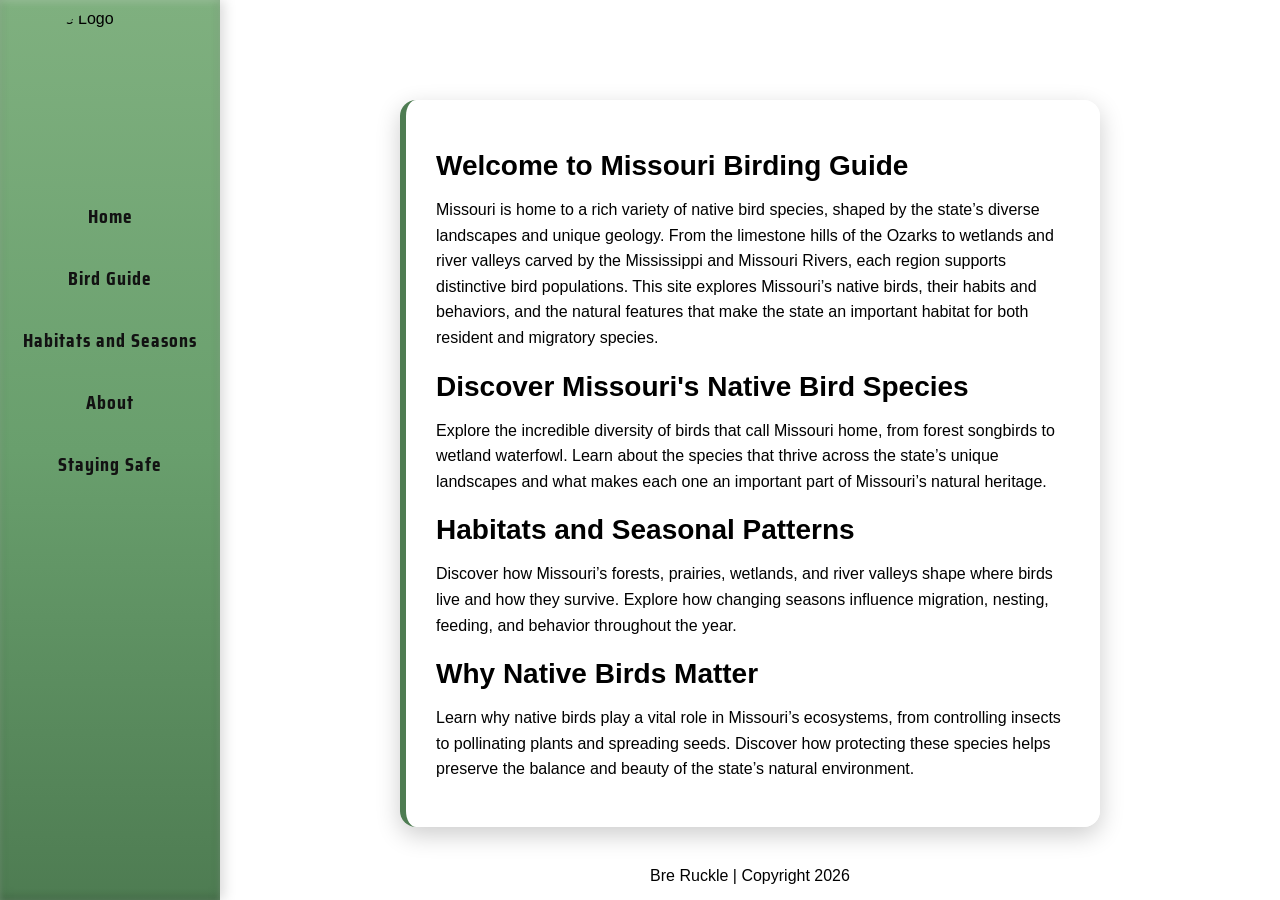
==== index.html @ 98fe43f7 "Add files via upload" ====
<!--
      JavaScript 7th Edition
      Chapter 1
      Indivdual Project

      Author: Bre Ruckle
      Date:   03/01/2026

      Filename: home.html
   -->



<!DOCTYPE html>
<html lang="en">
    <head>

        <meta charset="utf-8">
        <meta name="viewport" content="width=device-width,initial-scale=1.0">
        <link rel="icon" type="image/png" href="images/icon.png">
        <title>Home</title>
        <link rel="stylesheet" href="styles.css">
        <script src="java.js" defer></script>
        <link href="https://fonts.googleapis.com/css2?family=Saira+Condensed:wght@400;700&family=Montserrat:wght@400&display=swap" rel="stylesheet">
    </head>

    <body class="home-page">
        <div class="content">
    <header>
        <div id="nav-placeholder"></div>
    </header>

    <main class="content-card">
        <h2>Welcome to Missouri Birding Guide</h2>
        <p>
            Missouri is home to a rich variety of native bird species, shaped by the 
            state’s diverse landscapes and unique geology. From the limestone hills 
            of the Ozarks to wetlands and river valleys carved by the Mississippi and
            Missouri Rivers, each region supports distinctive bird populations. This 
            site explores Missouri’s native birds, their habits and behaviors, and the
            natural features that make the state an important habitat for both resident
            and migratory species.
        </p>

        <h2>Discover Missouri's Native Bird Species</h2>
        <p>
            Explore the incredible diversity of birds that call Missouri home, from 
            forest songbirds to wetland waterfowl. Learn about the species that thrive 
            across the state’s unique landscapes and what makes each one an important 
            part of Missouri’s natural heritage.
        </p>

        <h2>Habitats and Seasonal Patterns</h2>
        <p>
            Discover how Missouri’s forests, prairies, wetlands, and river valleys shape 
            where birds live and how they survive. Explore how changing seasons influence 
            migration, nesting, feeding, and behavior throughout the year.
        </p>

        <h2>Why Native Birds Matter</h2>
        <p>
            Learn why native birds play a vital role in Missouri’s ecosystems, from 
            controlling insects to pollinating plants and spreading seeds. Discover how 
            protecting these species helps preserve the balance and beauty of the state’s 
            natural environment.
        </p>


    </main>

    <footer>Bre Ruckle | Copyright 2026</footer>
    </div>

    </body>




</html>
---- styles.css ----
/* ==========================
   RESET STYLES
   ========================== */

* {
    margin: 0;
    padding: 0;
    box-sizing: border-box;
}


/* ==========================
   BODY + BACKGROUND
   ========================== */

body {
    font-family: Arial, sans-serif;

}

body::after {
    content: "";
    position: fixed;
    bottom: 0;
    left: 220px;

    width: calc(100% - 220px);
    height: 200px;

    background: url("images/plants-overlay.png") no-repeat bottom center;
    background-size: cover;

    pointer-events: none;
}


/* ==========================
   SIDEBAR NAVIGATION
   ========================== */

nav {
    position: fixed;
    top: 0;
    left: 0;

    width: 220px;
    height: 100vh;

    overflow: visible;
    z-index: 1000;

    background: linear-gradient(
        to bottom,
        #7fb07f,
        #699f6d,
        #4e7c52
    );

    box-shadow: 
        4px 0 12px rgba(0, 0, 0, 0.15),
        inset 0 2px 6px rgba(255, 255, 255, 0.2),
        inset 0 -4px 10px rgba(0, 0, 0, 0.15);

    display: flex;
    flex-direction: column;
    align-items: center;
}

/* Logo stays the same size */
#navLogo {
    width: 160px;
    height: 160px;
    border-radius: 50%;
    display: block;
    margin: 10px auto;
}

/* Nav list */
nav ul {
    list-style: none;
}

/* 
   Reduced spacing between menu items
   This helps everything fit vertically
*/
nav li {
    margin: 10px 0;
    text-align: center;
}

/* 
   UPDATED text styling:
   - smaller font size so all items fit
   - reduced padding to save space
   - allows wrapping for long text like "Staying Safe"
*/
nav a {
    font-family: 'Saira Condensed', sans-serif;
    font-weight: 700;

    font-size: 20px; /* 👈 reduced from 24px */
    letter-spacing: 1px;

    text-decoration: none;
    color: #121212;

    display: block;
    padding: 10px;

    white-space: normal; /* 👈 allows text to wrap instead of cutting off */
    text-align: center;

    transition: 0.2s;
}

/* Hover effect (slightly refined) */
nav a:hover {
    background-color: rgba(255, 255, 255, 0.15);
    transform: translateX(5px);

    box-shadow: 0 0 6px rgba(255, 255, 255, 0.25);
}


/* ==========================
   SIDEBAR FLYOUT SUBMENU
   ========================== */

.has-submenu {
    position: relative;
}

/* Submenu container */
.submenu {
    position: absolute;
    top: 0;
    left: 100%;

    background: linear-gradient(
        to bottom,
        #7fb07f,
        #699f6d,
        #4e7c52
    );

    border-radius: 10px;
    padding: 10px;

    min-width: 180px;
    list-style: none;

    box-shadow: 
        6px 6px 16px rgba(0, 0, 0, 0.2),
        inset 0 2px 6px rgba(255, 255, 255, 0.15);

    /* 🔥 FIXED VISIBILITY SYSTEM */
    display: none;

    /* 🔥 PREVENT CLIPPING + KEEP ON TOP */
    z-index: 9999;
}

/* Show submenu */
.has-submenu:hover > .submenu {
    display: block;
}

/* Submenu items */
.submenu li {
    margin: 8px 0;
}

/* Submenu links */
.submenu a {
    font-size: 18px;
    padding: 8px;
    color: #121212;

    display: block;
    border-radius: 6px;
}

/* Hover effect */
.submenu a:hover {
    background-color: rgba(255, 255, 255, 0.2);
}


/* ==========================
   MAIN CONTENT AREA
   ========================== */

.content {
    margin-left: 220px;
    padding-top: 40px;

    display: flex;
    flex-direction: column;
    align-items: center;
}

main {
    width: 85%;
    max-width: 700px;

    padding: 30px;
    border-radius: 16px;

    /* Same glass look */
    background: rgba(255, 255, 255, 0.6);
    backdrop-filter: blur(8px);
    -webkit-backdrop-filter: blur(8px);

    /* Match shadow */
    box-shadow: 0 8px 25px rgba(0, 0, 0, 0.2);

    position: relative;
    z-index: 1;
}

main h2 {
    margin-bottom: 15px;
}

main p {
    margin-bottom: 15px;
    line-height: 1.6;
}

header {
    margin-bottom: 20px;
}


/* ==========================
   TEXT STYLING
   ========================== */

h1 {
    font-size: 48px;
}

h2 {
    font-size: 28px;
    margin-top: 20px;
}

p {
    line-height: 1.6;
    margin-bottom: 15px;
}


/* ==========================
   BIRD GRID + CARDS
   ========================== */

.bird-grid {
    display: grid;
    grid-template-columns: repeat(auto-fit, minmax(200px, 1fr));
    gap: 20px;
}

.bird-card {
    background: rgba(255,255,255,0.6);
    padding: 15px;
    border-radius: 10px;
    text-align: center;
}

.bird-card img {
    width: 100%;
    height: 150px;
    object-fit: cover;
}

#birdContainer {
    max-height: 500px;
    overflow-y: auto;
}


/* ==========================
   SIGHTING FORM
   ========================== */

.form-section {
    display: flex;
    flex-direction: column; /* 🔥 STACK instead of side-by-side */

    gap: 25px;

    width: 100%;
    max-width: 650px;

    margin: 40px auto;

    background: rgba(255, 255, 255, 0.6);
    backdrop-filter: blur(6px);

    padding: 25px;
    border-radius: 16px;

    box-shadow: 0 6px 18px rgba(0, 0, 0, 0.12);
}

.form-info {
    text-align: left;
}

.form-box {
    width: 100%;
}

.form-row {
    display: flex;
    gap: 15px; /* restore spacing so fields don't feel cramped */
}

.form-row input {
    flex: 1;
}

.form-box input,
.form-box textarea {
    width: 100%;

    padding: 12px;
    border-radius: 10px;

    border: none; /* removes ugly black border */
    outline: none;

    font-size: 15px;
    font-family: 'Montserrat', sans-serif;

    /* soft light background like before */
    background: rgba(255, 255, 255, 0.7);

    /* subtle inner shadow for depth */
    box-shadow: inset 0 2px 5px rgba(0, 0, 0, 0.1);
}

.form-box textarea {
    min-height: 120px;
    resize: vertical;
}

.form-box button {
    width: 100%;

    padding: 12px;
    border: none;
    border-radius: 10px;

    background-color: #dcdcdc;
    font-weight: bold;
    cursor: pointer;

    transition: 0.2s;
}

.form-box button:hover {
    background-color: #c0c0c0;
}

.form-info h2 {
    margin-bottom: 15px;
}

.form-info p {
    margin-bottom: 20px;
    line-height: 1.6;
}

#error {
    color: red;
}

#result {
    color: green;
}


/* ==========================
   PAGE WIDTH OVERRIDE
   ========================== */

.wide-page {
    max-width: 1100px;
}

/* Organization name styling */
.site-org {
    font-size: 16px;
    letter-spacing: 1px;
    opacity: 0.8;
    margin-top: 5px;
}

.site-tagline {
    font-size: 14px;
    opacity: 0.7;
}


body {
    font-family: Arial, sans-serif;
}

/* HOME */
.home-page {
    background: url("images/homebackground.png") no-repeat center center fixed;
    background-size: cover;
}

/* ABOUT */
.about-page {
    background: url("images/aboutbackground.png") no-repeat center center fixed;
    background-size: cover;
}

/* GUIDE */
.guide-page {
    background: url("images/guidebackground.png") no-repeat center center fixed;
    background-size: cover;
}

/* HABITATS */
.habitats-page {
    background: url("images/habitatsbackground.png") no-repeat center center fixed;
    background-size: cover;
}

/* SECURITY */
.security-page {
    background: url("images/stayingsafebackground.png") no-repeat center center fixed;
    background-size: cover;
}

/* FORESTS */
.forests-page {
    background: url("images/forestbackground.png") no-repeat center center fixed;
    background-size: cover;
}

/* WETLANDS */
.wetlands-page {
    background: url("images/wetlandsbackground.png") no-repeat center center fixed;
    background-size: cover;
}

/* PRAIRIES */
.prairies-page {
    background: url("images/prairiesbackground.png") no-repeat center center fixed;
    background-size: cover;
}

/* ==========================
   CONSERVATION INFO BOX
   ========================== */

.conservation-box {
    margin-top: 40px;
    padding: 25px;

    background: rgba(255, 255, 255, 0.65);
    backdrop-filter: blur(6px);

    border-left: 6px solid #4e7c52;
    border-radius: 12px;

    box-shadow: 0 6px 18px rgba(0, 0, 0, 0.15);
}

/* Heading inside box */
.conservation-box h3 {
    margin-bottom: 15px;
    font-size: 24px;
    text-align: center;
    border-bottom: 2px solid rgba(79, 124, 82, 0.4);
}

/* Paragraph spacing */
.conservation-box p {
    margin-bottom: 15px;
    line-height: 1.6;
}

/* Links styling */
.conservation-box a {
    color: #1f4d2b;
    font-weight: bold;
    text-decoration: none;
}

.conservation-box a:hover {
    text-decoration: underline;
}

/* ==========================
   SMALL CENTERED SOURCES
   ========================== */

.sources-box {
    margin-top: 50px;
    padding: 25px;
    border-left: 6px solid #4e7c52;

    max-width: 600px;       /* 👈 keeps it tight and readable */
    margin-left: auto;
    margin-right: auto;

    text-align: left;       /* 👈 more professional than center */

    background: rgba(255, 255, 255, 0.5);
    backdrop-filter: blur(6px);

    border-radius: 12px;
    box-shadow: 0 6px 18px rgba(0,0,0,0.15);
}

/* Heading */
.sources-box h4 {
    text-align: center;
    margin-bottom: 20px;
    font-size: 18px;
    letter-spacing: 1px;
}

/* List */
.sources-box ul {
    list-style: none;
    padding: 0;
}

/* Each item */
.sources-box li {
    margin-bottom: 15px;
    padding-bottom: 10px;

    border-bottom: 1px solid rgba(0,0,0,0.1); /* 👈 subtle divider */
}

/* Remove last divider */
.sources-box li:last-child {
    border-bottom: none;
}

/* Link */
.sources-box a {
    font-weight: bold;
    color: #1f4d2b;
    text-decoration: none;
}

/* Description */
.sources-box span {
    display: block;
    font-size: 13px;
    color: #333;
    margin-top: 3px;
}

/* Hover */
.sources-box a:hover {
    text-decoration: underline;
}

.featured-org h4 {
    display: block;        /* 👈 important */
    width: 100%;           /* 👈 ensures full width */

    text-align: center;
    font-size: 20px;
    font-weight: 700;
    border-bottom: 2px solid rgba(79, 124, 82, 0.4);

    color: #050505;
    margin-bottom: 12px;
}

/* ==========================
   REUSABLE CONTENT CARD
   ========================== */

.content-card {
    width: 85%;
    max-width: 700px;

    margin: 40px auto; /* centers + spacing between sections */
    padding: 30px;

    border-radius: 16px;

    /* Glass look */
    background: rgba(255, 255, 255, 0.6);
    backdrop-filter: blur(8px);
    -webkit-backdrop-filter: blur(8px);

    /* Depth */
    box-shadow: 0 8px 25px rgba(0, 0, 0, 0.2);

    /* Signature left border */
    border-left: 6px solid #4e7c52;
}
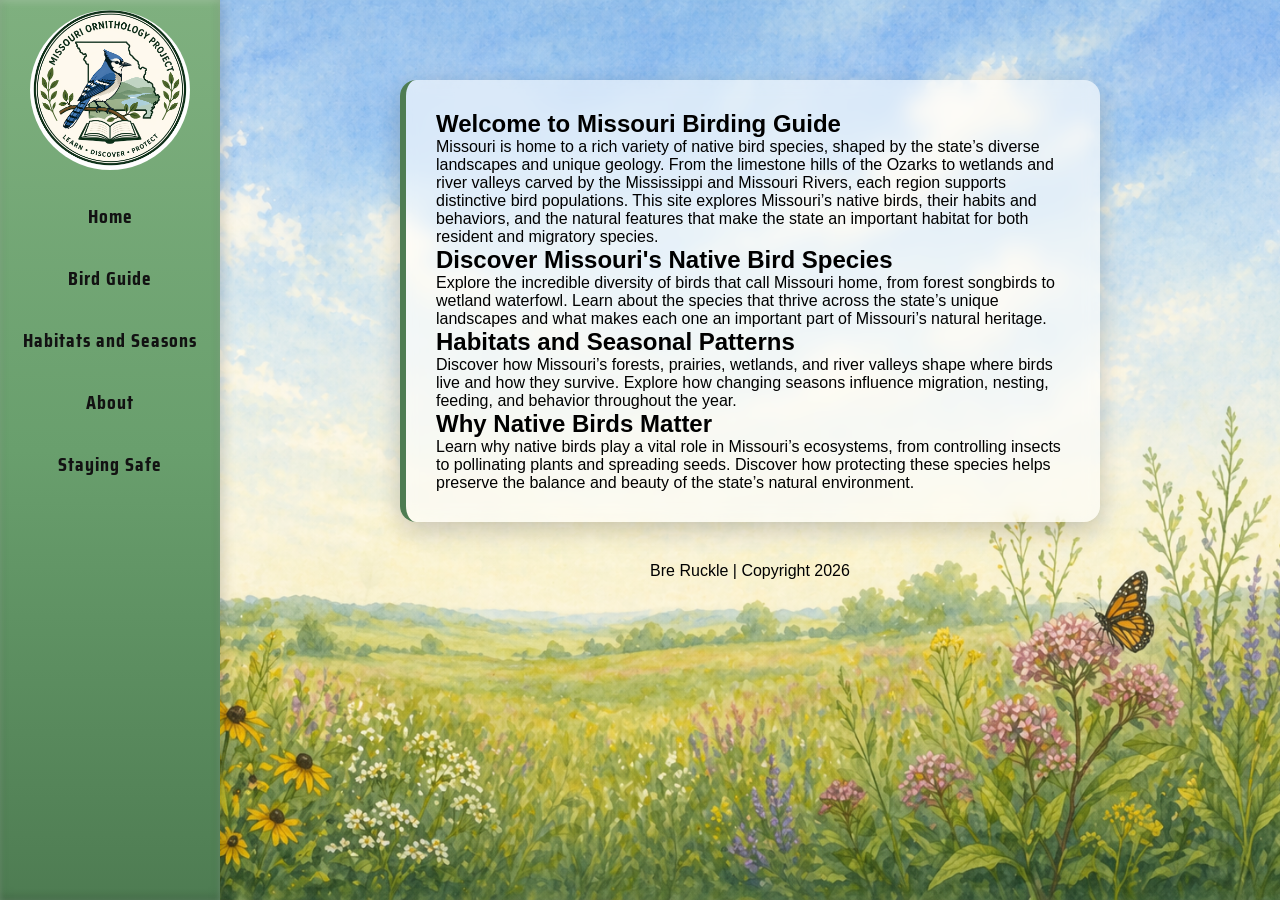
==== commit 5129c1e7: "Update image directory" ====
--- a/index.html
+++ b/index.html
@@ -17,7 +17,7 @@
 
         <meta charset="utf-8">
         <meta name="viewport" content="width=device-width,initial-scale=1.0">
-        <link rel="icon" type="image/png" href="images/icon.png">
+        <link rel="icon" type="image/png" href="images/icons/icon.png">
         <title>Home</title>
         <link rel="stylesheet" href="styles.css">
         <script src="java.js" defer></script>
--- a/styles.css
+++ b/styles.css
@@ -1,21 +1,17 @@
 /* ==========================
-   RESET STYLES
-   ========================== */
-
+   RESET
+   ========================== */
 * {
     margin: 0;
     padding: 0;
     box-sizing: border-box;
 }
 
-
 /* ==========================
    BODY + BACKGROUND
    ========================== */
-
 body {
     font-family: Arial, sans-serif;
-
 }
 
 body::after {
@@ -23,238 +19,141 @@
     position: fixed;
     bottom: 0;
     left: 220px;
-
     width: calc(100% - 220px);
     height: 200px;
-
     background: url("images/plants-overlay.png") no-repeat bottom center;
     background-size: cover;
-
     pointer-events: none;
 }
 
-
-/* ==========================
-   SIDEBAR NAVIGATION
-   ========================== */
-
+/* ==========================
+   PAGE BACKGROUNDS
+   ========================== */
+.home-page { background: url("images/backgrounds/homebackground.png") no-repeat center center fixed; background-size: cover; }
+.about-page { background: url("images/backgrounds/aboutbackground.png") no-repeat center center fixed; background-size: cover; }
+.guide-page { background: url("images/backgrounds/guidebackground.png") no-repeat center center fixed; background-size: cover; }
+.habitats-page { background: url("images/backgrounds/habitatsbackground.png") no-repeat center center fixed; background-size: cover; }
+.security-page { background: url("images/backgrounds/stayingsafebackground.png") no-repeat center center fixed; background-size: cover; }
+.forests-page { background: url("images/backgrounds/forestbackground.png") no-repeat center center fixed; background-size: cover; }
+.wetlands-page { background: url("images/backgrounds/wetlandsbackground.png") no-repeat center center fixed; background-size: cover; }
+.prairies-page { background: url("images/backgrounds/prairiesbackground.png") no-repeat center center fixed; background-size: cover; }
+
+/* ==========================
+   SIDEBAR NAV
+   ========================== */
 nav {
     position: fixed;
     top: 0;
     left: 0;
-
     width: 220px;
     height: 100vh;
-
-    overflow: visible;
     z-index: 1000;
 
-    background: linear-gradient(
-        to bottom,
-        #7fb07f,
-        #699f6d,
-        #4e7c52
-    );
-
-    box-shadow: 
-        4px 0 12px rgba(0, 0, 0, 0.15),
-        inset 0 2px 6px rgba(255, 255, 255, 0.2),
-        inset 0 -4px 10px rgba(0, 0, 0, 0.15);
+    background: linear-gradient(to bottom, #7fb07f, #699f6d, #4e7c52);
+
+    box-shadow:
+        4px 0 12px rgba(0,0,0,0.15),
+        inset 0 2px 6px rgba(255,255,255,0.2),
+        inset 0 -4px 10px rgba(0,0,0,0.15);
 
     display: flex;
     flex-direction: column;
     align-items: center;
 }
 
-/* Logo stays the same size */
 #navLogo {
     width: 160px;
     height: 160px;
     border-radius: 50%;
-    display: block;
     margin: 10px auto;
 }
 
-/* Nav list */
-nav ul {
-    list-style: none;
-}
-
-/* 
-   Reduced spacing between menu items
-   This helps everything fit vertically
-*/
+nav ul { list-style: none; }
+
 nav li {
     margin: 10px 0;
     text-align: center;
 }
 
-/* 
-   UPDATED text styling:
-   - smaller font size so all items fit
-   - reduced padding to save space
-   - allows wrapping for long text like "Staying Safe"
-*/
 nav a {
     font-family: 'Saira Condensed', sans-serif;
     font-weight: 700;
-
-    font-size: 20px; /* 👈 reduced from 24px */
+    font-size: 20px;
     letter-spacing: 1px;
-
     text-decoration: none;
     color: #121212;
-
     display: block;
     padding: 10px;
-
-    white-space: normal; /* 👈 allows text to wrap instead of cutting off */
     text-align: center;
-
     transition: 0.2s;
 }
 
-/* Hover effect (slightly refined) */
 nav a:hover {
-    background-color: rgba(255, 255, 255, 0.15);
+    background-color: rgba(255,255,255,0.15);
     transform: translateX(5px);
-
-    box-shadow: 0 0 6px rgba(255, 255, 255, 0.25);
-}
-
-
-/* ==========================
-   SIDEBAR FLYOUT SUBMENU
-   ========================== */
-
-.has-submenu {
-    position: relative;
-}
-
-/* Submenu container */
+}
+
+/* ==========================
+   SUBMENU
+   ========================== */
+.has-submenu { position: relative; }
+
 .submenu {
     position: absolute;
     top: 0;
     left: 100%;
-
-    background: linear-gradient(
-        to bottom,
-        #7fb07f,
-        #699f6d,
-        #4e7c52
-    );
-
+    display: none;
+
+    background: linear-gradient(to bottom, #7fb07f, #699f6d, #4e7c52);
+    padding: 10px;
     border-radius: 10px;
-    padding: 10px;
-
     min-width: 180px;
-    list-style: none;
-
-    box-shadow: 
-        6px 6px 16px rgba(0, 0, 0, 0.2),
-        inset 0 2px 6px rgba(255, 255, 255, 0.15);
-
-    /* 🔥 FIXED VISIBILITY SYSTEM */
-    display: none;
-
-    /* 🔥 PREVENT CLIPPING + KEEP ON TOP */
     z-index: 9999;
 }
 
-/* Show submenu */
 .has-submenu:hover > .submenu {
     display: block;
 }
 
-/* Submenu items */
-.submenu li {
-    margin: 8px 0;
-}
-
-/* Submenu links */
-.submenu a {
-    font-size: 18px;
-    padding: 8px;
-    color: #121212;
-
-    display: block;
-    border-radius: 6px;
-}
-
-/* Hover effect */
-.submenu a:hover {
-    background-color: rgba(255, 255, 255, 0.2);
-}
-
-
-/* ==========================
-   MAIN CONTENT AREA
-   ========================== */
-
+/* ==========================
+   MAIN CONTENT
+   ========================== */
 .content {
     margin-left: 220px;
     padding-top: 40px;
-
     display: flex;
     flex-direction: column;
     align-items: center;
 }
 
-main {
+.content-card {
     width: 85%;
     max-width: 700px;
-
+    margin: 40px auto;
     padding: 30px;
+
     border-radius: 16px;
 
-    /* Same glass look */
-    background: rgba(255, 255, 255, 0.6);
+    background: rgba(255,255,255,0.6);
     backdrop-filter: blur(8px);
-    -webkit-backdrop-filter: blur(8px);
-
-    /* Match shadow */
-    box-shadow: 0 8px 25px rgba(0, 0, 0, 0.2);
-
-    position: relative;
-    z-index: 1;
-}
-
-main h2 {
-    margin-bottom: 15px;
-}
-
-main p {
-    margin-bottom: 15px;
-    line-height: 1.6;
-}
-
-header {
-    margin-bottom: 20px;
-}
-
-
-/* ==========================
-   TEXT STYLING
-   ========================== */
-
-h1 {
-    font-size: 48px;
-}
-
-h2 {
-    font-size: 28px;
-    margin-top: 20px;
-}
-
-p {
-    line-height: 1.6;
-    margin-bottom: 15px;
-}
-
-
-/* ==========================
-   BIRD GRID + CARDS
-   ========================== */
+
+    box-shadow: 0 8px 25px rgba(0,0,0,0.2);
+    border-left: 6px solid #4e7c52;
+}
+
+#mainContent h3 {
+    text-align: center;
+}
+
+/* ==========================
+   BIRD INDEX / GRID / CARDS
+   ========================== */
+
+#birdContainer {
+    max-height: 500px;
+    overflow-y: auto;
+    padding-right: 8px;
+}
 
 .bird-grid {
     display: grid;
@@ -273,335 +172,203 @@
     width: 100%;
     height: 150px;
     object-fit: cover;
-}
-
-#birdContainer {
-    max-height: 500px;
-    overflow-y: auto;
-}
-
-
-/* ==========================
-   SIGHTING FORM
-   ========================== */
-
-.form-section {
+    border-radius: 8px;
+}
+
+.bird-card h4 {
+    margin-top: 10px;
+    margin-bottom: 8px;
+}
+
+.bird-card p {
+    font-size: 14px;
+    line-height: 1.4;
+}
+
+/* ==========================
+   FILTER BAR
+   ========================== */
+.filter-bar {
     display: flex;
-    flex-direction: column; /* 🔥 STACK instead of side-by-side */
-
-    gap: 25px;
-
-    width: 100%;
-    max-width: 650px;
-
-    margin: 40px auto;
-
-    background: rgba(255, 255, 255, 0.6);
-    backdrop-filter: blur(6px);
-
-    padding: 25px;
-    border-radius: 16px;
-
-    box-shadow: 0 6px 18px rgba(0, 0, 0, 0.12);
-}
-
-.form-info {
-    text-align: left;
-}
-
-.form-box {
-    width: 100%;
-}
-
-.form-row {
-    display: flex;
-    gap: 15px; /* restore spacing so fields don't feel cramped */
-}
-
-.form-row input {
-    flex: 1;
-}
-
-.form-box input,
-.form-box textarea {
-    width: 100%;
-
-    padding: 12px;
-    border-radius: 10px;
-
-    border: none; /* removes ugly black border */
-    outline: none;
-
-    font-size: 15px;
-    font-family: 'Montserrat', sans-serif;
-
-    /* soft light background like before */
-    background: rgba(255, 255, 255, 0.7);
-
-    /* subtle inner shadow for depth */
-    box-shadow: inset 0 2px 5px rgba(0, 0, 0, 0.1);
-}
-
-.form-box textarea {
-    min-height: 120px;
-    resize: vertical;
-}
-
-.form-box button {
-    width: 100%;
-
-    padding: 12px;
-    border: none;
-    border-radius: 10px;
-
-    background-color: #dcdcdc;
-    font-weight: bold;
-    cursor: pointer;
-
-    transition: 0.2s;
-}
-
-.form-box button:hover {
-    background-color: #c0c0c0;
-}
-
-.form-info h2 {
-    margin-bottom: 15px;
-}
-
-.form-info p {
+    justify-content: center;
+    align-items: center;
+    gap: 12px;
+    margin: 25px auto;
+    padding: 12px 18px;
+
+    background: rgba(255,255,255,0.75);
+    backdrop-filter: blur(8px);
+
+    border-radius: 14px;
+    width: fit-content;
+
+    box-shadow: 0 6px 18px rgba(0,0,0,0.1);
+}
+
+.filter-bar input,
+.filter-bar select {
+    padding: 10px 12px;
+    border-radius: 8px;
+    border: 1px solid #ddd;
+}
+
+.filter-bar input {
+    width: 240px;
+}
+
+/* ==========================
+   MODAL
+   ========================== */
+.modal {
+    display: none;  /* 🔥 KEEP THIS */
+    position: fixed;
+    inset: 0;
+
+    background: rgba(20, 20, 20, 0.55);
+    backdrop-filter: blur(14px);
+    -webkit-backdrop-filter: blur(14px);
+
+    z-index: 9999;
+
+    justify-content: center;
+    align-items: center;
+}
+
+.modal.show {
+    display: flex;  /* 🔥 ONLY HERE */
+}
+
+.modal-content {
+  position: relative;
+
+  background: rgba(255, 255, 255, 0.9); /* 🔥 more solid so layout stays stable */
+  
+  width: 90%;
+  max-width: 1100px;
+
+  padding: 40px;
+  border-radius: 16px;
+
+  display: flex;
+  gap: 40px;
+
+  align-items: flex-start;
+}
+
+.modal-sections {
+  margin-top: 15px;
+  margin-bottom: 30px;
+
+  display: flex;
+  flex-direction: column;
+  gap: 20px; /* 🔥 THIS creates space between Description / Behavior / Habitat */
+}
+
+.section-block h3 {
+  margin-bottom: 8px; /* 🔥 space under titles */
+}
+
+@keyframes popIn {
+    from { opacity: 0; transform: scale(0.9); }
+    to { opacity: 1; transform: scale(1); }
+}
+
+#closeModal {
+  position: absolute;
+
+  top: 15px;
+  right: 20px;   /* 🔥 pushes it to top-right corner */
+
+  font-size: 24px;
+  font-weight: bold;
+
+  cursor: pointer;
+  color: #333;
+
+  z-index: 10;   /* 🔥 keeps it above everything */
+}
+
+/* ==========================
+   MODAL CONTENT
+   ========================== */
+.modal-left img {
+    width: 320px;
+    height: 220px;
+    object-fit: cover;
+    border-radius: 12px;
+}
+
+.modal-right {
+  flex: 1;
+  margin: 0;
+  display: flex;
+  flex-direction: column;
+
+}
+
+.modal-right h2 {
+  margin-bottom: 6px;
+}
+
+.scientific-name {
+  font-style: italic;
+  color: #555;
+  margin-bottom: 10px; /* 🔥 space under scientific name */
+}
+
+.long-description {
+  margin-top: 10px;
+  margin-bottom: 25px;
+
+  font-size: 16px;
+  line-height: 1.6;
+
+  color: #333;
+}
+
+.taxonomy {
     margin-bottom: 20px;
-    line-height: 1.6;
-}
-
-#error {
-    color: red;
-}
-
-#result {
-    color: green;
-}
-
-
-/* ==========================
-   PAGE WIDTH OVERRIDE
-   ========================== */
-
-.wide-page {
-    max-width: 1100px;
-}
-
-/* Organization name styling */
-.site-org {
-    font-size: 16px;
-    letter-spacing: 1px;
-    opacity: 0.8;
-    margin-top: 5px;
-}
-
-.site-tagline {
-    font-size: 14px;
-    opacity: 0.7;
-}
-
-
-body {
-    font-family: Arial, sans-serif;
-}
-
-/* HOME */
-.home-page {
-    background: url("images/homebackground.png") no-repeat center center fixed;
-    background-size: cover;
-}
-
-/* ABOUT */
-.about-page {
-    background: url("images/aboutbackground.png") no-repeat center center fixed;
-    background-size: cover;
-}
-
-/* GUIDE */
-.guide-page {
-    background: url("images/guidebackground.png") no-repeat center center fixed;
-    background-size: cover;
-}
-
-/* HABITATS */
-.habitats-page {
-    background: url("images/habitatsbackground.png") no-repeat center center fixed;
-    background-size: cover;
-}
-
-/* SECURITY */
-.security-page {
-    background: url("images/stayingsafebackground.png") no-repeat center center fixed;
-    background-size: cover;
-}
-
-/* FORESTS */
-.forests-page {
-    background: url("images/forestbackground.png") no-repeat center center fixed;
-    background-size: cover;
-}
-
-/* WETLANDS */
-.wetlands-page {
-    background: url("images/wetlandsbackground.png") no-repeat center center fixed;
-    background-size: cover;
-}
-
-/* PRAIRIES */
-.prairies-page {
-    background: url("images/prairiesbackground.png") no-repeat center center fixed;
-    background-size: cover;
-}
-
-/* ==========================
-   CONSERVATION INFO BOX
-   ========================== */
-
-.conservation-box {
-    margin-top: 40px;
-    padding: 25px;
-
-    background: rgba(255, 255, 255, 0.65);
-    backdrop-filter: blur(6px);
-
+}
+
+.info-grid {
+  display: grid;
+  grid-template-columns: repeat(5, 1fr); /* 🔥 equal columns */
+  gap: 18px;
+  margin-top: 30px;
+
+}
+
+.info-box {
+  height: 120px;           /* 🔥 same height for all */
+  padding: 15px;
+
+  border-radius: 12px;
+  text-align: center;
+
+  display: flex;
+  flex-direction: column;
+  justify-content: center; /* 🔥 vertical center */
+  align-items: center;
+
+  gap: 6px;
+}
+
+.info-box .label {
+  font-weight: 700;
+  font-size: 18px;
+}
+
+.info-box p:last-child {
+  font-weight: normal;
+  font-size: 14px;
+  line-height: 1.4;
+}
+
+/* COLORS */
+.blue { background: #4a7c96; }
+.green { background: #3c7a5a; }
+.yellow { background: #f2b705; }
+.orange { background: #f28c28; }
+.lightgreen { background: #a8d5ba; 
     border-left: 6px solid #4e7c52;
-    border-radius: 12px;
-
-    box-shadow: 0 6px 18px rgba(0, 0, 0, 0.15);
-}
-
-/* Heading inside box */
-.conservation-box h3 {
-    margin-bottom: 15px;
-    font-size: 24px;
-    text-align: center;
-    border-bottom: 2px solid rgba(79, 124, 82, 0.4);
-}
-
-/* Paragraph spacing */
-.conservation-box p {
-    margin-bottom: 15px;
-    line-height: 1.6;
-}
-
-/* Links styling */
-.conservation-box a {
-    color: #1f4d2b;
-    font-weight: bold;
-    text-decoration: none;
-}
-
-.conservation-box a:hover {
-    text-decoration: underline;
-}
-
-/* ==========================
-   SMALL CENTERED SOURCES
-   ========================== */
-
-.sources-box {
-    margin-top: 50px;
-    padding: 25px;
-    border-left: 6px solid #4e7c52;
-
-    max-width: 600px;       /* 👈 keeps it tight and readable */
-    margin-left: auto;
-    margin-right: auto;
-
-    text-align: left;       /* 👈 more professional than center */
-
-    background: rgba(255, 255, 255, 0.5);
-    backdrop-filter: blur(6px);
-
-    border-radius: 12px;
-    box-shadow: 0 6px 18px rgba(0,0,0,0.15);
-}
-
-/* Heading */
-.sources-box h4 {
-    text-align: center;
-    margin-bottom: 20px;
-    font-size: 18px;
-    letter-spacing: 1px;
-}
-
-/* List */
-.sources-box ul {
-    list-style: none;
-    padding: 0;
-}
-
-/* Each item */
-.sources-box li {
-    margin-bottom: 15px;
-    padding-bottom: 10px;
-
-    border-bottom: 1px solid rgba(0,0,0,0.1); /* 👈 subtle divider */
-}
-
-/* Remove last divider */
-.sources-box li:last-child {
-    border-bottom: none;
-}
-
-/* Link */
-.sources-box a {
-    font-weight: bold;
-    color: #1f4d2b;
-    text-decoration: none;
-}
-
-/* Description */
-.sources-box span {
-    display: block;
-    font-size: 13px;
-    color: #333;
-    margin-top: 3px;
-}
-
-/* Hover */
-.sources-box a:hover {
-    text-decoration: underline;
-}
-
-.featured-org h4 {
-    display: block;        /* 👈 important */
-    width: 100%;           /* 👈 ensures full width */
-
-    text-align: center;
-    font-size: 20px;
-    font-weight: 700;
-    border-bottom: 2px solid rgba(79, 124, 82, 0.4);
-
-    color: #050505;
-    margin-bottom: 12px;
-}
-
-/* ==========================
-   REUSABLE CONTENT CARD
-   ========================== */
-
-.content-card {
-    width: 85%;
-    max-width: 700px;
-
-    margin: 40px auto; /* centers + spacing between sections */
-    padding: 30px;
-
-    border-radius: 16px;
-
-    /* Glass look */
-    background: rgba(255, 255, 255, 0.6);
-    backdrop-filter: blur(8px);
-    -webkit-backdrop-filter: blur(8px);
-
-    /* Depth */
-    box-shadow: 0 8px 25px rgba(0, 0, 0, 0.2);
-
-    /* Signature left border */
-    border-left: 6px solid #4e7c52;
-}+}
